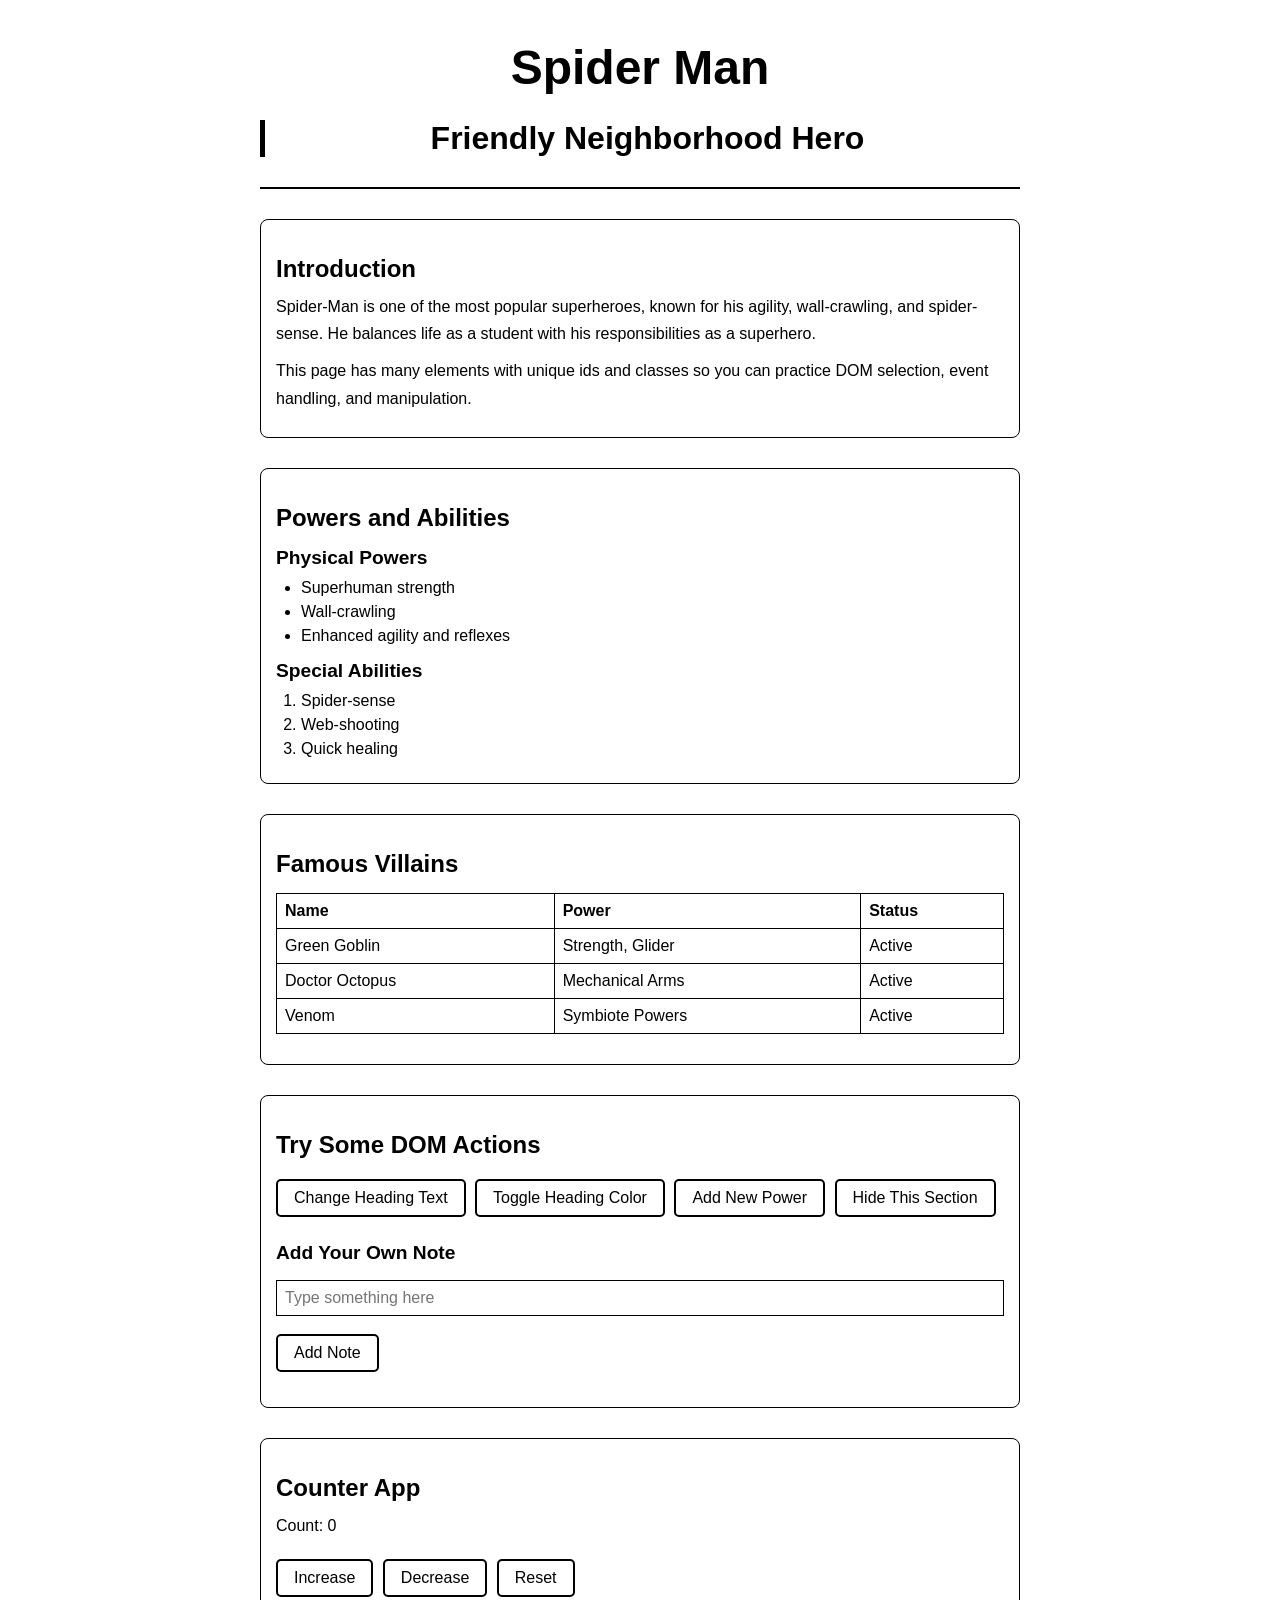
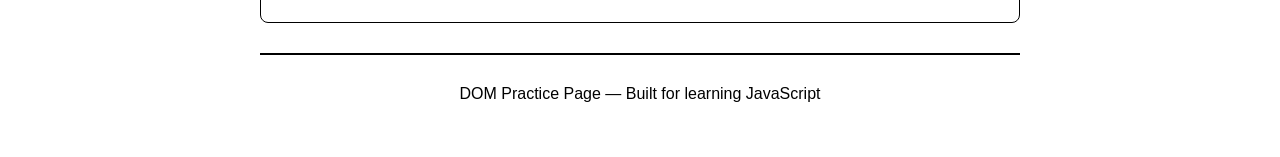
==== DOM/index.html @ 24ce92e9 "added javascript-learning folder" ====
<!DOCTYPE html>
<html lang="en">
<head>
  <meta charset="UTF-8">
  <meta name="viewport" content="width=device-width, initial-scale=1.0">
  <title>DOM Practice</title>
  <link rel="stylesheet" href="style.css">
</head>
<body>

  <header>
    <h1 id="main-heading">Spider Man</h1>
    <h2 id="sub-heading">Friendly Neighborhood Hero</h2>
  </header>

  <section id="intro-section">
    <h3>Introduction</h3>
    <p id="intro-para">Spider-Man is one of the most popular superheroes, known for his agility, wall-crawling, and spider-sense. He balances life as a student with his responsibilities as a superhero.</p>
    <p id="intro-para-2">This page has many elements with unique ids and classes so you can practice DOM selection, event handling, and manipulation.</p>
  </section>

  <section id="powers-section">
    <h3>Powers and Abilities</h3>
    <h4>Physical Powers</h4>
    <ul id="physical-powers">
      <li class="power">Superhuman strength</li>
      <li class="power">Wall-crawling</li>
      <li class="power">Enhanced agility and reflexes</li>
    </ul>

    <h4>Special Abilities</h4>
    <ol id="special-abilities">
      <li class="ability">Spider-sense</li>
      <li class="ability">Web-shooting</li>
      <li class="ability">Quick healing</li>
    </ol>
  </section>

  <section id="villains-section">
    <h3>Famous Villains</h3>
    <table id="villains-table">
      <thead>
        <tr>
          <th>Name</th>
          <th>Power</th>
          <th>Status</th>
        </tr>
      </thead>
      <tbody>
        <tr>
          <td>Green Goblin</td>
          <td>Strength, Glider</td>
          <td>Active</td>
        </tr>
        <tr>
          <td>Doctor Octopus</td>
          <td>Mechanical Arms</td>
          <td>Active</td>
        </tr>
        <tr>
          <td>Venom</td>
          <td>Symbiote Powers</td>
          <td>Active</td>
        </tr>
      </tbody>
    </table>
  </section>

  <section id="interactive-section">
    <h3>Try Some DOM Actions</h3>

    <button id="change-heading-btn">Change Heading Text</button>
    <button id="change-color-btn">Toggle Heading Color</button>
    <button id="add-item-btn">Add New Power</button>
    <button id="hide-section-btn">Hide This Section</button>

    <div>
      <h4>Add Your Own Note</h4>
      <input type="text" id="note-input" placeholder="Type something here">
      <button id="add-note-btn">Add Note</button>
      <ul id="notes-list"></ul>
    </div>
  </section>

  <section id="counter-section">
    <h3>Counter App</h3>
    <p>Count: <span id="counter-value">0</span></p>
    <button id="increase-btn">Increase</button>
    <button id="decrease-btn">Decrease</button>
    <button id="reset-btn">Reset</button>
  </section>

  <footer id="page-footer">
    <p>DOM Practice Page &mdash; Built for learning JavaScript</p>
  </footer>

  <script src="script.js"></script>
</body>
</html>
---- DOM/style.css ----
* {
  margin: 0;
  padding: 0;
  box-sizing: border-box;
}

body {
  background-color: white;
  color: black;
  font-family: Arial, sans-serif;
  padding: 40px 20px;
  max-width: 800px;
  margin: 0 auto;
}

header {
  text-align: center;
  border-bottom: 2px solid black;
  padding-bottom: 20px;
  margin-bottom: 30px;
}

h1 {
  font-size: 3rem;
  margin-bottom: 10px;
}

h2 {
  font-size: 2rem;
  margin: 25px 0 10px;
  border-left: 5px solid black;
  padding-left: 10px;
}

h3 {
  font-size: 1.5rem;
  margin: 20px 0 10px;
}

h4 {
  font-size: 1.2rem;
  margin: 15px 0 8px;
}

p {
  font-size: 1rem;
  line-height: 1.7;
  margin: 10px 0;
}

section {
  margin-bottom: 30px;
  padding: 15px;
  border: 1px solid black;
  border-radius: 8px;
}

ul, ol {
  margin: 10px 0 10px 25px;
}

li {
  margin-bottom: 6px;
}

button {
  background-color: white;
  color: black;
  border: 2px solid black;
  padding: 8px 16px;
  margin: 10px 5px 10px 0;
  cursor: pointer;
  font-size: 1rem;
  border-radius: 5px;
}

button:hover {
  background-color: black;
  color: white;
}

input, textarea {
  border: 1px solid black;
  padding: 8px;
  margin: 8px 0;
  width: 100%;
  font-size: 1rem;
  color: black;
}

table {
  width: 100%;
  border-collapse: collapse;
  margin: 15px 0;
}

table, th, td {
  border: 1px solid black;
}

th, td {
  padding: 8px;
  text-align: left;
}

footer {
  text-align: center;
  border-top: 2px solid black;
  padding-top: 15px;
  margin-top: 30px;
  font-size: 0.9rem;
}
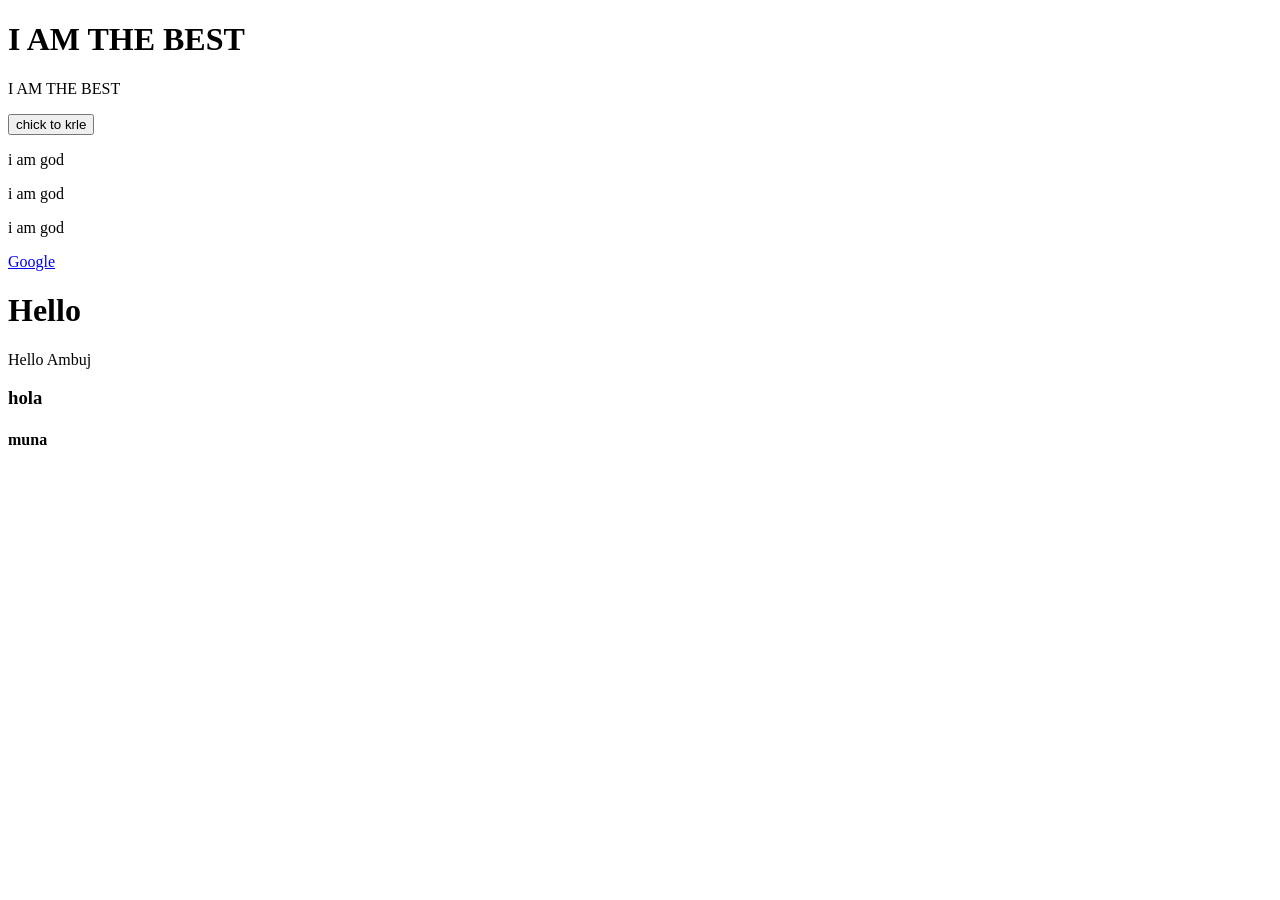
==== commit 4ff5f793: "learned API AND DOM" ====
--- a/DOM/index.html
+++ b/DOM/index.html
@@ -1,4 +1,4 @@
-<!DOCTYPE html>
+<!-- <!DOCTYPE html>
 <html lang="en">
 <head>
   <meta charset="UTF-8">
@@ -96,4 +96,43 @@
 
   <script src="script.js"></script>
 </body>
+</html> -->
+
+<!DOCTYPE html>
+<html lang="en">
+<head>
+  <meta charset="UTF-8">
+  <meta name="viewport" content="width=device-width, initial-scale=1.0">
+  <title >Document</title>
+</head>
+<body>
+  
+
+  <h1 class="message">My Name</h1>
+
+<p class="message">I am learning JavaScript</p>
+
+<button>Click Me</button> 
+
+
+<p class="text">One</p>
+<p class="text">Two</p>
+<p class="text">Three</p>
+
+<!-- <div id="box">
+    Hello
+    <b>Ambuj</b> -->
+</div>
+<a id="link" href="https://google.com">Google</a>
+
+<h1 id="title" class="heading">Hello</h1>
+
+<div id="box">
+    <p id="message">Hello Ambuj</p>
+    <h3> hola</h3>
+    <h4> muna</h4>
+</div>
+
+ <script src="script.js"></script>
+</body>
 </html>
